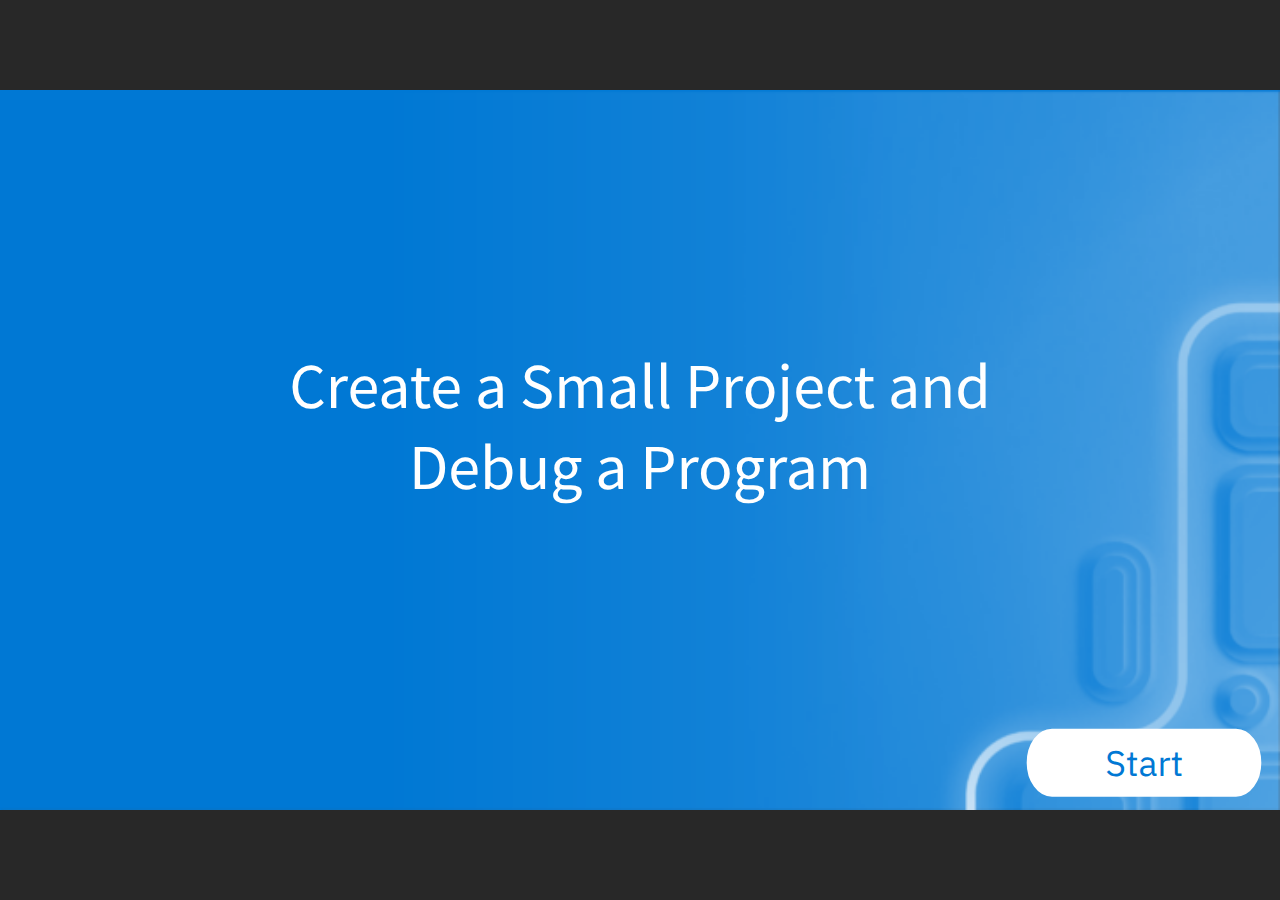
==== index.html @ 970f3064 "Add files via upload" ====
﻿<!doctype html>
<html lang="en-US">
<head>
  <meta charset="utf-8">
  <!-- Created using Storyline 360 - http://www.articulate.com  -->
  <!-- version: 3.82.31354.0 -->
  <title>Create a Small Project and 
Debug a Program</title>
  <meta http-equiv="x-ua-compatible" content="IE=edge"/>
  <meta name="viewport" content="width=device-width,initial-scale=1,user-scalable=no,shrink-to-fit=no,minimal-ui"/>
  <meta name="apple-mobile-web-app-capable" content="yes"/>
  <style>
    html, body { height: 100%; padding: 0; margin: 0 }
    #app { height: 100%; width: 100%; }
  </style>

  <script>
    window.DS = {};
    window.globals = {
      DATA_PATH_BASE: '',
      HAS_FRAME: true,
      HAS_SLIDE: true,

      lmsPresent: false,
      tinCanPresent: false,
      cmi5Present: false,
      aoSupport: false,
      scale: 'noscale',
      captureRc: false,
      browserSize: 'optimal',
      bgColor: '#282828',
      features: 'BackgroundAudioTriggers,BackgroundAudioVolumeVariable,ConnectionMessages,DropIn1,DropIn2,DropIn3,DropIn4,DropIn5,LayerPresentAsDialog,MultiLineTextEntry,MultipleQuizTracking,PlayerTooltips,UpdatedThemeEditor',
      themeName: 'unified',
      preloaderColor: '#FFFFFF',
      suppressAnalytics: false,
      productChannel: 'stable',
      publishSource: 'storyline',
      aid: 'aid|ec1426b3-023f-4ed3-86a6-291b0afe7aa1',
      cid: '6ae5f198-30a6-4707-a01e-3b01addddbbb',
      playerVersion: '3.82.31354.0',
      publishTimestamp: '2024-10-21T00:08:11.8611944Z',
      maxIosVideoElements: 10,
      connectionSettings: { message: 'You%20are%20offline.%20Trying%20to%20reconnect...', useDarkTheme: false, mode: 'disabled' },

      
      parseParams: function(qs) {
        if (window.globals.parsedParams != null) {
          return window.globals.parsedParams;
        }
        qs = (qs || window.location.search.substr(1)).split('+').join(' ');
        var params = {},
            tokens,
            re = /[?&]?([^=]+)=([^&]*)/g;

        while (tokens = re.exec(qs)) {
          params[decodeURIComponent(tokens[1]).trim()] =
            decodeURIComponent(tokens[2]).trim();
        }
        window.globals.parsedParams = params;
        return params;
      }

    };
  </script>
  <script>
    var isIe11 = ('ActiveXObject' in window || window.MSBlobBuilder != null)
      && window.msCrypto != null && !window.ActiveXObject;
    if (isIe11) {
      window.globals.unsupportedBrowser = true;
      document.write(atob('[base64]'));
    }
  </script>
  
  <script>window.THREE = { };</script>
  
</head>
<body style="background: #282828" class="cs-HTML theme-unified">
  <!-- 360 -->
  <script>!function(){var e,i=/iPhone/i,o=/iPod/i,n=/iPad/i,t=/\biOS-universal(?:.+)Mac\b/i,r=/\bAndroid(?:.+)Mobile\b/i,a=/Android/i,d=/(?:SD4930UR|\bSilk(?:.+)Mobile\b)/i,p=/Silk/i,l=/Windows Phone/i,u=/\bWindows(?:.+)ARM\b/i,b=/BlackBerry/i,s=/BB10/i,c=/Opera Mini/i,f=/\b(CriOS|Chrome)(?:.+)Mobile/i,h=/Mobile(?:.+)Firefox\b/i,v=function(e){return void 0!==e&&"MacIntel"===e.platform&&"number"==typeof e.maxTouchPoints&&e.maxTouchPoints>1&&"undefined"==typeof MSStream};e=function(e){var m={userAgent:"",platform:"",maxTouchPoints:0};e||"undefined"==typeof navigator?"string"==typeof e?m.userAgent=e:e&&e.userAgent&&(m={userAgent:e.userAgent,platform:e.platform,maxTouchPoints:e.maxTouchPoints||0}):m={userAgent:navigator.userAgent,platform:navigator.platform,maxTouchPoints:navigator.maxTouchPoints||0};var g=m.userAgent,y=g.split("[FBAN");void 0!==y[1]&&(g=y[0]),void 0!==(y=g.split("Twitter"))[1]&&(g=y[0]);var A=function(e){return function(i){return i.test(e)}}(g),w={apple:{phone:A(i)&&!A(l),ipod:A(o),tablet:!A(i)&&(A(n)||v(m))&&!A(l),universal:A(t),device:(A(i)||A(o)||A(n)||A(t)||v(m))&&!A(l)},amazon:{phone:A(d),tablet:!A(d)&&A(p),device:A(d)||A(p)},android:{phone:!A(l)&&A(d)||!A(l)&&A(r),tablet:!A(l)&&!A(d)&&!A(r)&&(A(p)||A(a)),device:!A(l)&&(A(d)||A(p)||A(r)||A(a))||A(/\bokhttp\b/i)},windows:{phone:A(l),tablet:A(u),device:A(l)||A(u)},other:{blackberry:A(b),blackberry10:A(s),opera:A(c),firefox:A(h),chrome:A(f),device:A(b)||A(s)||A(c)||A(h)||A(f)},any:!1,phone:!1,tablet:!1};return w.any=w.apple.device||w.android.device||w.windows.device||w.other.device,w.phone=w.apple.phone||w.android.phone||w.windows.phone,w.tablet=w.apple.tablet||w.android.tablet||w.windows.tablet,w}(),"object"==typeof exports&&"undefined"!=typeof module?module.exports=e:"function"==typeof define&&define.amd?define((function(){return e})):this.isMobile=e}();
    window.isMobile.apple.tablet = window.isMobile.apple.tablet ||
      (navigator.platform === 'MacIntel' && navigator.maxTouchPoints > 1);
    window.isMobile.apple.device = window.isMobile.apple.device || window.isMobile.apple.tablet;
    window.isMobile.tablet = window.isMobile.tablet || window.isMobile.apple.tablet;
    window.isMobile.any = window.isMobile.any || window.isMobile.apple.tablet;
  </script>

  <div id="focus-sink" tabindex="-1"></div>

  <div id="preso"></div>
  <script>
    (function() {

      var classTypes = [ 'desktop', 'mobile', 'phone', 'tablet' ];

      var addDeviceClasses = function(prefix, testObj) {
        var curr, i;
        for (i = 0; i < classTypes.length; i++) {
          curr = classTypes[i];
          if (testObj[curr]) {
            document.body.classList.add(prefix + curr);
          }
        }
      };

      var params = window.globals.parseParams(),
          isDevicePreview = params.devicepreview === '1',
          isPhoneOverride = params.deviceType === 'phone' || (isDevicePreview && params.phone == '1'),
          isTabletOverride = (params.deviceType === 'tablet' || isDevicePreview) && !isPhoneOverride,
          isMobileOverride = isPhoneOverride || isTabletOverride;

      var deviceView = {
        desktop: !window.isMobile.any && !isMobileOverride,
        mobile: window.isMobile.any || isMobileOverride,
        phone: isPhoneOverride || (window.isMobile.phone && !isTabletOverride),
        tablet: isTabletOverride || window.isMobile.tablet
      };

      window.globals.deviceView = deviceView;
      window.isMobile.desktop = !window.isMobile.any;
      window.isMobile.mobile = window.isMobile.any;

      addDeviceClasses('view-', deviceView);

    })();
  </script>
  
  <script src='story_content/user.js' type=text/javascript></script>
  <div class="slide-loader"></div>

  <script>
    var doc = document, loader = doc.body.querySelector('.slide-loader'); [ 1, 2, 3 ].forEach(function(n) { var d = doc.createElement('div'); d.style.backgroundColor = window.globals.preloaderColor; d.classList.add('mobile-loader-dot'); d.classList.add('dot' + n); loader.appendChild(d); });
  </script>

  <div class="mobile-load-title-overlay" style="display: none">
    <div class="mobile-load-title">Create a Small Project and 
Debug a Program</div>
  </div>

  <div class="mobile-chrome-warning"></div>

  
<style>
  .warn-connection-dialog {
    display: none;
    background: transparent;
    pointer-events: all;
    position: fixed;
    left: 0;
    top: 0;
    width: 100%;
    height: 100%;
    z-index: 999;
  }

  .warn-connection-content {
    pointer-events: all;
    border-radius: 4px;
    background: white;
    border: 1px solid #E7E7E7;
    color: #333333;
    box-shadow: 0 2px 4px rgba(0, 0, 0, 0.25);
    transition: all 150ms ease-out;
    position: absolute;
    white-space: nowrap;
  }

  .view-phone.is-landscape .warn-connection-content {
    left: 23px;
    bottom: 23px;
  }

  .view-tablet.is-landscape .warn-connection-content {
    left: 50%;
    top: 20px;
    transform: translateX(-50%);
  }

  .view-mobile.is-portrait .warn-connection-content {
    transform: translate(-50%, calc(-100% - 15px));
  }

  .warn-connection-content p {
    display: inline-block;
    margin: 0 8px 0 0;
    line-height: 33px;
    font-size: 11px;
  }

  .warn-connection-content svg {
    position: relative;
    vertical-align: middle;
    margin: 0 2px 2px 8px;
  }

  .view-desktop .warn-connection-content {
    left: 1.5em;
    bottom: 1.5em;
  }

  .view-desktop .warn-connection-content p {
    font-size: 1.1em;
  }

  .is-offline .warn-connection-dialog {
    display: block;
  }

  .is-offline .cs-panel * {
    pointer-events: none !important;
  }

  .is-offline .cs-panel {
    pointer-events: all !important;
  }

  .is-offline #nav-controls * {
    pointer-events: none !important;
  }

  .is-offline #nav-controls {
    pointer-events: all !important;
  }
</style>

<div class="warn-connection-dialog" role="alertdialog" aria-modal="true" tabindex="0" aria-labelledby="warn-connection-message">
  <div class="warn-connection-content">
    <svg width="17" height="15" viewBox="0 0 17 15" xmlns="http://www.w3.org/2000/svg">
      <path fill="#8F0000" stroke="white" d="M16.07,12.98 L15.88,12.23 L9.51,1.21 C8.97,0.26,7.6,0.26,7.06,1.21 L0.69,12.23 C0.15,13.16,0.81,14.36,1.91,14.36 H14.65 C15.47,14.36,16.05,13.7,16.07,12.98 Z"/>
      <path fill="white" stroke="white" d="M8.58,5.5 C8.35,5.28,8.5,5.35,8.21,5.32 C8.09,5.35,7.97,5.49,7.96,5.67 C7.97,5.79,7.98,5.92,7.98,6.04 L7.98,6.04 C7.99,6.17,8,6.31,8.01,6.43 L8.01,6.44 C8.03,6.92,8.06,7.41,8.09,7.9 L8.09,7.9 C8.12,8.39,8.14,8.88,8.17,9.37 C8.17,9.39,8.18,9.42,8.2,9.44 C8.23,9.46,8.25,9.47,8.28,9.47 C8.31,9.47,8.34,9.46,8.35,9.44 C8.37,9.43,8.38,9.4,8.39,9.35 L8.39,9.34 C8.39,9.24,8.4,9.15,8.4,9.05 L8.4,9.05 C8.41,8.96,8.41,8.86,8.42,8.75 C8.43,8.44,8.45,8.12,8.47,7.81 L8.47,7.81 C8.49,7.49,8.51,7.18,8.53,6.87 C8.55,6.46,8.56,6.05,8.59,5.64 L8.6,5.62 C8.6,5.57,8.59,5.53,8.58,5.5 L8.21,5.32 Z"/>
      <circle fill="white" stroke="white" cx="8.3" cy="11.35" r="0.3"/>
    </svg>
    <p id="warn-connection-message">You are offline. Trying to reconnect...</p>
  </div>
</div>

<script>
  (function() {
    window.DS.connection = {
      warningShown: false,
      assets: {},
      loadingAssetGroup: false,
      retryDelay: 500
    };

    var connectionSettings = window.globals.connectionSettings || {};

    // The `window.globals.features` variable must be set in `webpack.dev.config` when testing locally - it is not enough
    // to have it in the data - but it must be set there as well.
    var useConnectionMessages = window.AbortController != null &&
      window.location.protocol != 'file:' &&
      window.globals.features.indexOf('ConnectionMessages') != -1 &&
      connectionSettings.mode === 'normal';

    window.DS.connection.useConnectionMessages = useConnectionMessages;

    var assetCount = 0;
    var checkLoadedId;


    if (useConnectionMessages && connectionSettings != null) {
      var contentEl = document.querySelector('.warn-connection-content');
      var messageEl = contentEl.querySelector('p');

      if (connectionSettings.useDarkTheme) {
        contentEl.style.borderColor = '#BABBBA';
        contentEl.style.backgroundColor = '#282828';
        contentEl.style.color = '#FFFFFF';
      }

      if (connectionSettings.message != null) {
        messageEl.textContent = window.decodeURIComponent(connectionSettings.message);
      }
    }

    function checkAssetsReady() {
      for (var i in DS.connection.assets) {
        if (!DS.connection.assets[i].success) {
          return false;
        }
      }
      return true;
    }

    function stopAssetGroup() {
      if (!useConnectionMessages) { return; }

      assetCount = 0;

      DS.connection.oldAssetGroup = DS.connection.assets;
      DS.connection.assets = {};
      DS.connection.loadingAssetGroup = false;
      clearInterval(checkLoadedId);
    }

    function startAssetGroup() {
      if (!useConnectionMessages) { return; }
      var ticks = 0;
      clearInterval(checkLoadedId);
      checkLoadedId = setInterval(function() {
        var loaded = 0;
        if (assetCount === 0 && loaded === 0) {
          clearInterval(checkLoadedId);
          return;
        }

        for (var i in DS.connection.assets) {
          if (DS.connection.assets[i].success) {
            loaded++;
          }
        }

        if (assetCount === loaded && checkAssetsReady()) {
          for (var i in DS.connection.assets) {
            if (DS.connection.assets[i].action) {
              DS.connection.assets[i].action();
            }
          }
          hideWarning();
          stopAssetGroup();
        }
      }, 100)
    }

    function requiredAsset(url, action, retry, type) {
      if (!useConnectionMessages) { return; }
      if (DS.connection.assets[url]) { return; }

      DS.connection.assets[url] = {
        success: false, action: action, retry: retry, type: type
      };
      assetCount = Object.keys(DS.connection.assets).length;
      if (!DS.connection.loadingAssetGroup) {
        startAssetGroup();
      }
      DS.connection.loadingAssetGroup = true;
    }

    function assetLoaded(url) {
      if (!useConnectionMessages) { return; }
      if (DS.connection.assets[url]) {
        DS.connection.assets[url].success = true;
      }
    }

    function assetFailed(url) {
      if (!useConnectionMessages) { return; }
      if (!DS.connection.assets[url]) {
        if (/\.js$/.test(url) && url.indexOf('transcripts') === -1) {
          setTimeout(function() {
            if (DS.connection.lastSlideLoaded != null) {
              DS.connection.lastSlideLoaded();
            }
          }, DS.connection.retryDelay);
        }
        return;
      }
      if (!DS.connection.warningShown) { showWarning(); }
      if (DS.connection.assets[url].retry) {
        setTimeout(function() {
          if (!DS.connection.assets[url].success) {
            DS.connection.assets[url].retry()
          }
        }, DS.connection.retryDelay);
      }
    }

    function hideWarning() {
      document.body.classList.remove('is-offline');
      DS.connection.warningShown = false;
      enableKeys();
    }
    DS.connection.hideWarning = hideWarning

    function showWarning(btn) {
      document.body.classList.add('is-offline')
      DS.connection.warningShown = true;
      updateWarningPosition();
      disableKeys();
    }

    function updateWarningPosition() {
      if (!DS.connection.warningShown) {
        return;
      }

      var isPortrait = document.body.classList.contains('is-portrait');
      var isMobile = document.body.classList.contains('view-mobile');
      var warningEl = document.querySelector('.warn-connection-content');

      if (isPortrait && isMobile) {
        var slide = document.querySelector('.primary-slide');
        var slideRect = slide != null
          ? slide.getBoundingClientRect()
          : { top: window.innerHeight, left: 0, width: window.innerWidth };

        warningEl.style.top = `${slideRect.top}px`
        warningEl.style.left = `${slideRect.left + slideRect.width / 2}px`
      } else {
        warningEl.style.top = null;
        warningEl.style.left = null;
      }

      window.requestAnimationFrame(updateWarningPosition);
    }

    function onDisableKeyDown(e) {
      e.preventDefault();
      e.stopImmediatePropagation();
    }

    function onDisableKeyUp(e) {
      e.preventDefault();
      e.stopImmediatePropagation();
    }

    var accStyle = document.createElement('style');
    var warnDialogEl = document.querySelector('.warn-connection-dialog');

    function disableKeys() {
      if (DS.views && DS.views.nsStack && DS.views.nsStack.length === 1) {
        DS.views.nsStack[0].tabReachable = false
        DS.views.nsStack[0].updateTabIndex(true, true);
      }

      accStyle.innerHTML = '.acc-shadow-dom { display: none; }';
      document.body.appendChild(accStyle);

      warnDialogEl.parentNode.append(warnDialogEl);
      warnDialogEl.focus();
    }

    function enableKeys() {
      accStyle.remove();
      if (DS.views && DS.views.nsStack && DS.views.nsStack.length === 1 && DS.views.nsStack[0].name === '_frame') {
        DS.views.nsStack[0].tabReachable = true;
        DS.views.nsStack[0].updateTabIndex();
      }
    }

    // these will all be noops if the feature flag isn't set in
    // the data and `window.globals.features`
    DS.connection.requiredAsset = requiredAsset;
    DS.connection.assetLoaded = assetLoaded;
    DS.connection.assetFailed = assetFailed;
    DS.connection.stopAssetGroup = stopAssetGroup;
    DS.connection.startAssetGroup = startAssetGroup;
  })();
</script>


  <script>
    
    if (window.autoSpider && window.vInterfaceObject) {
      document.querySelector('.mobile-load-title-overlay').style.display = 'none';
    }
  </script>

  

  <link rel="stylesheet" href="html5/data/css/output.min.css" data-noprefix/>
</body>
<script src="html5/lib/scripts/bootstrapper.min.js"></script>
</html>
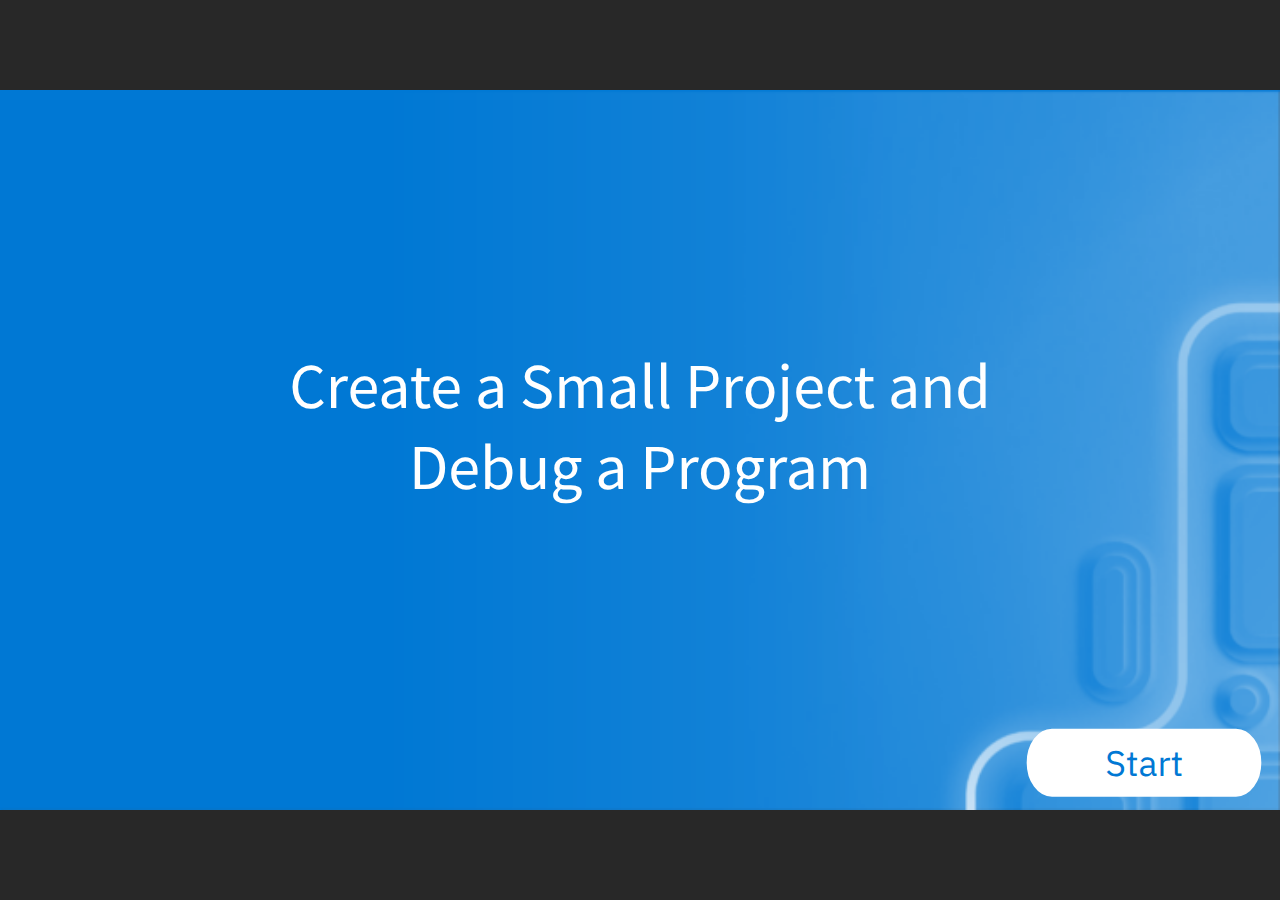
==== commit a1f62ab1: "Add files via upload" ====
--- a/index.html
+++ b/index.html
@@ -2,8 +2,8 @@
 <html lang="en-US">
 <head>
   <meta charset="utf-8">
-  <!-- Created using Storyline 360 - http://www.articulate.com  -->
-  <!-- version: 3.82.31354.0 -->
+  <!-- Created using Storyline 360 x64 - http://www.articulate.com  -->
+  <!-- version: 3.98.34263.0 -->
   <title>Create a Small Project and 
 Debug a Program</title>
   <meta http-equiv="x-ua-compatible" content="IE=edge"/>
@@ -29,7 +29,7 @@
       captureRc: false,
       browserSize: 'optimal',
       bgColor: '#282828',
-      features: 'BackgroundAudioTriggers,BackgroundAudioVolumeVariable,ConnectionMessages,DropIn1,DropIn2,DropIn3,DropIn4,DropIn5,LayerPresentAsDialog,MultiLineTextEntry,MultipleQuizTracking,PlayerTooltips,UpdatedThemeEditor',
+      features: 'DropInAcc,DropInBase,DropInCore,DropInInteractions,DropInVideo,JsApiBasics,MathExpressions,MorphTransition,MultipleQuizTracking,SetFocusTrigger',
       themeName: 'unified',
       preloaderColor: '#FFFFFF',
       suppressAnalytics: false,
@@ -37,11 +37,13 @@
       publishSource: 'storyline',
       aid: 'aid|ec1426b3-023f-4ed3-86a6-291b0afe7aa1',
       cid: '6ae5f198-30a6-4707-a01e-3b01addddbbb',
-      playerVersion: '3.82.31354.0',
-      publishTimestamp: '2024-10-21T00:08:11.8611944Z',
+      playerVersion: '3.98.34263.0',
+      publishTimestamp: '2025-03-31T22:22:49.6937672Z',
       maxIosVideoElements: 10,
       connectionSettings: { message: 'You%20are%20offline.%20Trying%20to%20reconnect...', useDarkTheme: false, mode: 'disabled' },
-
+      hasFeature: function(feature) {
+        return this.features.split(',').includes(feature);
+      },
       
       parseParams: function(qs) {
         if (window.globals.parsedParams != null) {
@@ -70,6 +72,14 @@
       document.write(atob('[base64]'));
     }
   </script>
+
+  <script>
+    if (window.globals.hasFeature('NewAiCourseTranslation')) {
+      
+      
+    }
+  </script>
+
   
   <script>window.THREE = { };</script>
   
@@ -124,7 +134,8 @@
     })();
   </script>
   
-  <script src='story_content/user.js' type=text/javascript></script>
+  <script src='story_content/triggers.js' type=text/javascript></script>
+<script src='story_content/user.js' type=text/javascript></script>
   <div class="slide-loader"></div>
 
   <script>
@@ -244,11 +255,8 @@
 
     var connectionSettings = window.globals.connectionSettings || {};
 
-    // The `window.globals.features` variable must be set in `webpack.dev.config` when testing locally - it is not enough
-    // to have it in the data - but it must be set there as well.
     var useConnectionMessages = window.AbortController != null &&
       window.location.protocol != 'file:' &&
-      window.globals.features.indexOf('ConnectionMessages') != -1 &&
       connectionSettings.mode === 'normal';
 
     window.DS.connection.useConnectionMessages = useConnectionMessages;
--- a/html5/data/css/output.min.css
+++ b/html5/data/css/output.min.css
@@ -1,35 +1,35 @@
 @font-face {
-  font-family: 'LatoBold Charset1_ BoldBFA6117C';
+  font-family: 'LatoBold Charset1_ Bold2615CFD4';
   src: url('[data-uri]');
   font-style: normal;
   font-weight: normal;
 }
 @font-face {
-  font-family: 'Lato Charset1_ 5uxf2Rkq9FFDA523';
+  font-family: 'Lato Charset1_ 61614COG284326BA';
   src: url('[data-uri]');
   font-style: normal;
   font-weight: normal;
 }
 @font-face {
-  font-family: 'Source Sans Pro Charset70B12C48';
+  font-family: 'Source Sans Pro CharsetB3B0C696';
   src: url('[data-uri]');
   font-style: normal;
   font-weight: normal;
 }
 @font-face {
-  font-family: 'IBM Plex Sans Charset1_6104BF59';
+  font-family: 'IBM Plex Sans Charset1_F2C6EF4C';
   src: url('[data-uri]');
   font-style: normal;
   font-weight: normal;
 }
 @font-face {
-  font-family: 'Monospace Charset1_ 6615A162426';
+  font-family: 'Monospace Charset1_ 6ab4789F6A5';
   src: url('[data-uri]');
   font-style: normal;
   font-weight: normal;
 }
 @font-face {
-  font-family: 'Open Sans Charset1_ 5vZ4CB0647C';
+  font-family: 'Open Sans Charset1_ 6OY34655BAE';
   src: url('[data-uri]');
   font-style: normal;
   font-weight: normal;
@@ -717,7 +717,7 @@
 }
 @font-face {
   font-family: 'Lato22AB4CAF';
-  src: url('[data-uri]');
+  src: url('[data-uri]');
   font-style: normal;
   font-weight: bold;
 }
@@ -763,66 +763,48 @@
 .cs-PrintPromptSlide .cs-6650jNofwYy-PrintPromptSlide-btn0:active {
   background: rgba(68, 68, 68, 1);
 }
-.cs-ScrollPromptSlide .cs-6650jNofwYy-ScrollPromptSlide-btn0 {
+.cs-ResumePromptSlide .cs-6650jNofwYy-ResumePromptSlide-btn0 {
   color: rgba(255, 255, 255, 1);
   border-color: rgba(211, 211, 211, 1);
   background: rgba(34, 34, 34, 1);
   text-shadow: 0 1px 0 rgba(0, 0, 0, 0);
 }
-.cs-ScrollPromptSlide .cs-6650jNofwYy-ScrollPromptSlide-btn0 .cs-html {
-  color: rgba(186, 187, 186, 1);
-}
-.cs-ScrollPromptSlide .cs-6650jNofwYy-ScrollPromptSlide-btn0 .cs-slide {
+.cs-ResumePromptSlide .cs-6650jNofwYy-ResumePromptSlide-btn0 .cs-html {
+  color: rgba(186, 187, 186, 1);
+}
+.cs-ResumePromptSlide .cs-6650jNofwYy-ResumePromptSlide-btn0 .cs-slide {
   border-color: rgba(226, 226, 226, 1);
 }
-.cs-ScrollPromptSlide .cs-6650jNofwYy-ScrollPromptSlide-btn0:hover {
-  background: rgba(68, 68, 68, 1);
-}
-.cs-ScrollPromptSlide .cs-6650jNofwYy-ScrollPromptSlide-btn0:active {
-  background: rgba(68, 68, 68, 1);
-}
-.cs-ResumePromptSlide .cs-6650jNofwYy-ResumePromptSlide-btn0 {
+.cs-ResumePromptSlide .cs-6650jNofwYy-ResumePromptSlide-btn0:hover {
+  background: rgba(68, 68, 68, 1);
+}
+.cs-ResumePromptSlide .cs-6650jNofwYy-ResumePromptSlide-btn0:active {
+  background: rgba(68, 68, 68, 1);
+}
+.cs-ResumePromptSlide .cs-6650jNofwYy-ResumePromptSlide-btn1 {
   color: rgba(255, 255, 255, 1);
   border-color: rgba(211, 211, 211, 1);
   background: rgba(34, 34, 34, 1);
   text-shadow: 0 1px 0 rgba(0, 0, 0, 0);
 }
-.cs-ResumePromptSlide .cs-6650jNofwYy-ResumePromptSlide-btn0 .cs-html {
-  color: rgba(186, 187, 186, 1);
-}
-.cs-ResumePromptSlide .cs-6650jNofwYy-ResumePromptSlide-btn0 .cs-slide {
+.cs-ResumePromptSlide .cs-6650jNofwYy-ResumePromptSlide-btn1 .cs-html {
+  color: rgba(186, 187, 186, 1);
+}
+.cs-ResumePromptSlide .cs-6650jNofwYy-ResumePromptSlide-btn1 .cs-slide {
   border-color: rgba(226, 226, 226, 1);
 }
-.cs-ResumePromptSlide .cs-6650jNofwYy-ResumePromptSlide-btn0:hover {
-  background: rgba(68, 68, 68, 1);
-}
-.cs-ResumePromptSlide .cs-6650jNofwYy-ResumePromptSlide-btn0:active {
-  background: rgba(68, 68, 68, 1);
-}
-.cs-ResumePromptSlide .cs-6650jNofwYy-ResumePromptSlide-btn1 {
+.cs-ResumePromptSlide .cs-6650jNofwYy-ResumePromptSlide-btn1:hover {
+  background: rgba(68, 68, 68, 1);
+}
+.cs-ResumePromptSlide .cs-6650jNofwYy-ResumePromptSlide-btn1:active {
+  background: rgba(68, 68, 68, 1);
+}
+.cs-ExternalInterfaceErrorSlide .cs-buttonOK {
   color: rgba(255, 255, 255, 1);
   border-color: rgba(211, 211, 211, 1);
   background: rgba(34, 34, 34, 1);
   text-shadow: 0 1px 0 rgba(0, 0, 0, 0);
 }
-.cs-ResumePromptSlide .cs-6650jNofwYy-ResumePromptSlide-btn1 .cs-html {
-  color: rgba(186, 187, 186, 1);
-}
-.cs-ResumePromptSlide .cs-6650jNofwYy-ResumePromptSlide-btn1 .cs-slide {
-  border-color: rgba(226, 226, 226, 1);
-}
-.cs-ResumePromptSlide .cs-6650jNofwYy-ResumePromptSlide-btn1:hover {
-  background: rgba(68, 68, 68, 1);
-}
-.cs-ResumePromptSlide .cs-6650jNofwYy-ResumePromptSlide-btn1:active {
-  background: rgba(68, 68, 68, 1);
-}
-.cs-ExternalInterfaceErrorSlide .cs-buttonOK {
-  color: rgba(255, 255, 255, 1);
-  border-color: rgba(211, 211, 211, 1);
-  background: rgba(34, 34, 34, 1);
-  text-shadow: 0 1px 0 rgba(0, 0, 0, 0);
-}
 .cs-ExternalInterfaceErrorSlide .cs-buttonOK .cs-html {
   color: rgba(186, 187, 186, 1);
 }
